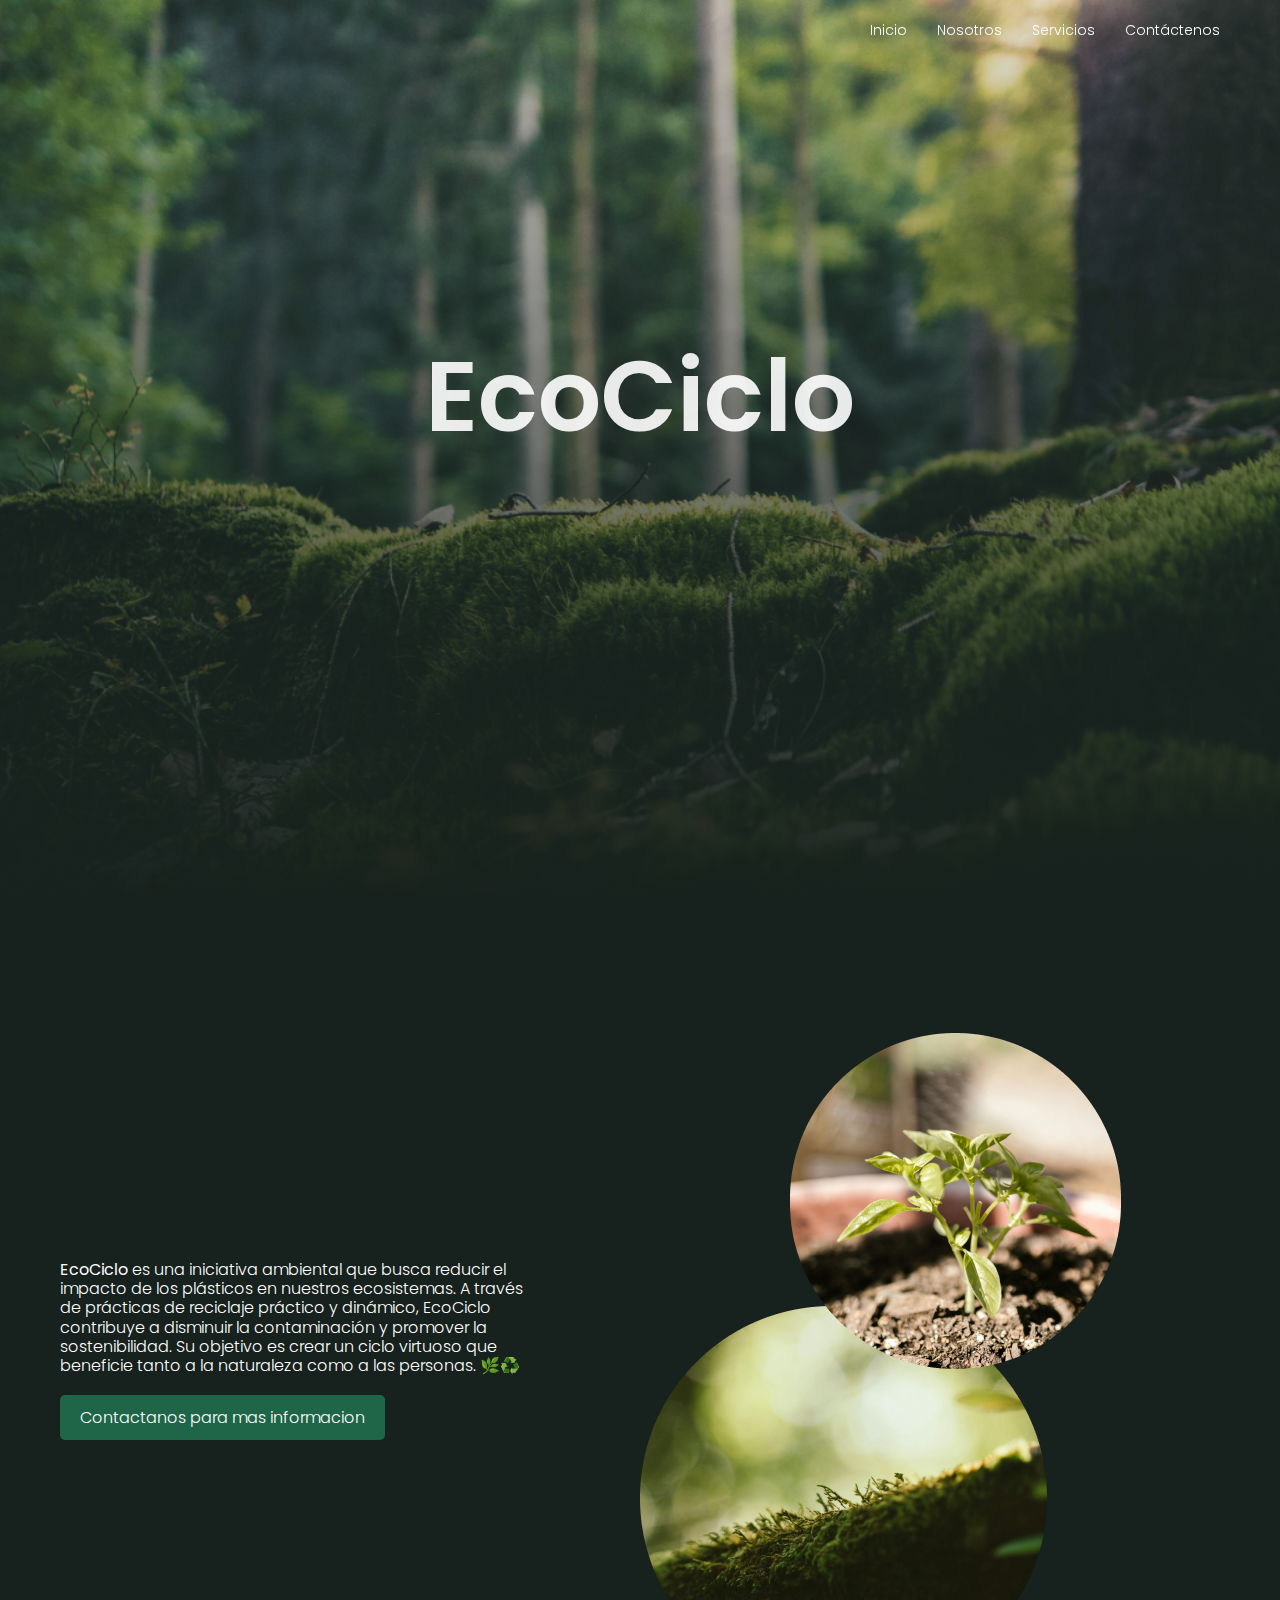
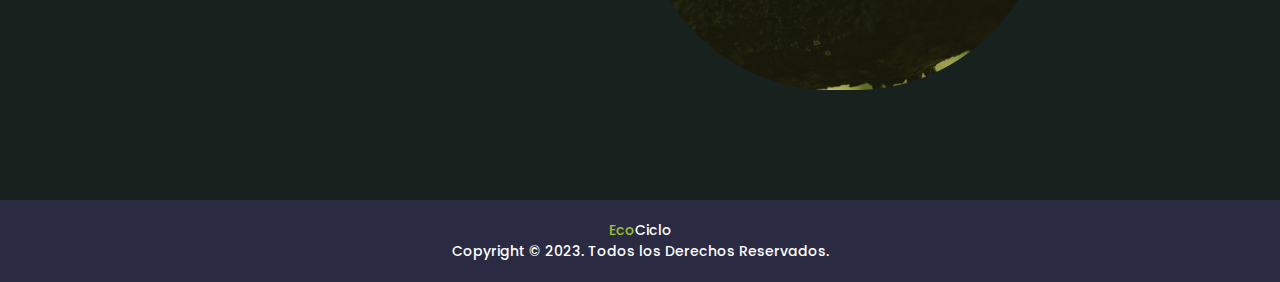
==== index.html @ 2aae8bb3 "-- first commit" ====
<!DOCTYPE html>
<html lang="es">
  <head>
    <meta charset="utf-8" />
    <meta http-equiv="X-UA-Compatible" content="IE=edge" />
    <title>EcoCiclo</title>
    <meta name="description" content="" />
    <meta name="viewport" content="width=device-width, initial-scale=1" />
    <link rel="stylesheet" href="main.css" />
    <link rel="preconnect" href="https://fonts.googleapis.com" />
    <link rel="preconnect" href="https://fonts.gstatic.com" crossorigin />
    <link
      href="https://fonts.googleapis.com/css2?family=Poppins:ital,wght@0,100;0,200;0,300;0,400;0,500;0,600;0,700;0,800;0,900;1,100;1,200;1,300;1,400;1,500;1,600;1,700;1,800;1,900&display=swap"
      rel="stylesheet"
    />
  </head>
  <body>
    <header>
      <button id="header-button">☰</button>
      <ul class="header-menu" id="header-menu">
        <li><a href="index.html">Inicio</a></li>
        <li><a href="pages/about.html">Nosotros</a></li>
        <li><a href="pages/services.html">Servicios</a></li>
        <li><a href="pages/contact.html">Contáctenos</a></li>
      </ul>
      <h1 class="header-title">EcoCiclo</h1>
    </header>

    <main class="main-content">
      <div class="main-text">
        <p class="main-paragraph">
          <strong>EcoCiclo</strong> es una iniciativa ambiental que busca
          reducir el impacto de los plásticos en nuestros ecosistemas. A través
          de prácticas de reciclaje práctico y dinámico, EcoCiclo contribuye a
          disminuir la contaminación y promover la sostenibilidad. Su objetivo
          es crear un ciclo virtuoso que beneficie tanto a la naturaleza como a
          las personas. 🌿♻️
        </p>
        <a href="pages/contact.html" class="main-button"
          >Contactanos para mas informacion</a
        >
      </div>

      <div class="main-images">
        <img
          src="assets/pexels-rdne-stock-project-7782149.png"
          id="plant"
          alt="Planta"
        />
        <img
          src="assets/pexels-ellie-burgin-1661546-4192020.png"
          id="tree"
          alt="Tronco de arbol"
        />
      </div>
    </main>
    <footer>
      <p class="footer-title"><span style="color: #9fc131">Eco</span>Ciclo</p>
      <p class="footer-text">
        Copyright © 2023. Todos los Derechos Reservados.
      </p>
    </footer>
  </body>
  <script>
    const headerButton = document.getElementById("header-button");
    const headerMenu = document.getElementById("header-menu");
    headerButton.addEventListener("click", (e) => {
      e.preventDefault();
      if (headerMenu.style.display === "flex") {
        headerMenu.style.display = "none";
      } else {
        headerMenu.style.display = "flex";
      }
    });

  </script>
</html>
---- main.css ----
*,
*::before,
*::after {
  margin: 0;
  padding: 0;
  box-sizing: inherit;
}
html {
  font-size: 62.5%;
}
body {
  font-family: "Poppins", sans-serif;
  font-weight: 300;
  box-sizing: border-box;
  font-size: 1.6rem;
  color: white;
}
a {
  text-decoration: inherit;
  color: inherit;
}

header {
  padding: 2rem 6rem;
  background-color: #f5f5f5;
  min-height: 100vh;
  display: grid;
  background: linear-gradient(0deg, rgba(23, 33, 29, 1), rgba(0, 0, 0, 0)),
    url(assets/Mask\ group.png);
  background-position: center;
  background-repeat: no-repeat;
  -webkit-background-size: cover;
  background-size: cover;
}

/* Header */
.header-menu {
  list-style: none;
  position: fixed;
  display: flex;
  flex-direction: row;
  justify-self: flex-end;
  justify-content: end;
  gap: 30px;
  z-index: 10;
}
.header-menu li {
  font-size: 1.4rem;
}

.header-menu li:hover {
  cursor: pointer;
  color: #9fc131;
}

.header-title {
  font-family: "Poppins", sans-serif;
  font-weight: 600;
  text-align: center;
  justify-self: center;
  transform: translateY(35%);
  font-size: 10rem;
  color: rgba(255, 255, 255, 0.9);
}

/* Main */
main {
  min-height: 100vh;
  padding: 2rem 6rem;
  display: grid;
  grid-template-columns: 1fr 1fr;
  background-color: #17211d;
  align-items: center;
  justify-content: center;
}
#header-button {
  display: none;
}
.main-text {
  display: flex;
  flex-direction: column;
  gap: 2rem;
  align-items: start;
}
.main-button {
  background-color: #1f6649;
  padding: 1rem 2rem;
  border-radius: 5px;
}
.main-button:active {
  background-color: #414644;
  cursor: pointer;
}
.main-paragraph {
  line-height: 120%;
  width: 80%;
}
.main-images {
  display: block;
}
#tree {
  position: relative;
  bottom: 2rem;
  z-index: 4;
}
#plant {
  z-index: 5;
  position: relative;
  top: 5rem;
  left: 15rem;
}
footer {
  display: flex;
  flex-direction: column;
  justify-content: center;
  align-items: center;
  padding: 2rem 0;
  background-color: #2a2a43;
  font-weight: 500;
  font-size: 1.4rem;
}

@media screen and (max-width: 1200px) {
  main {
    grid-template-columns: 1fr;
    gap: 2rem;
    min-height: 100%;
  }
  .main-text {
    align-items: center;
  }
  .main-paragraph {
    text-align: center;
  }

  .main-images {
    display: flex;
    justify-content: center;
    align-items: center;
    gap: 10rem;
  }

  #tree {
    position: static;
    width: 15rem;
  }
  #plant {
    position: static;
    width: 15rem;
  }

  #header-button {
    display: block;
    border-radius: 5px;
    border: none;
    background-color: transparent;
    position: fixed;
    z-index: 100;
    right: 7rem;
    top: 2rem;
    color: #f5f5f5;
    font-size: 2rem;
  }

  .header-title {
    font-size: 6rem;
  }
  .header-menu {
    display: none;
    flex-direction: column;
    background-color: #17211d;
    padding: 2rem;
    border-radius: 5px;
    gap: 1rem;
  }
}
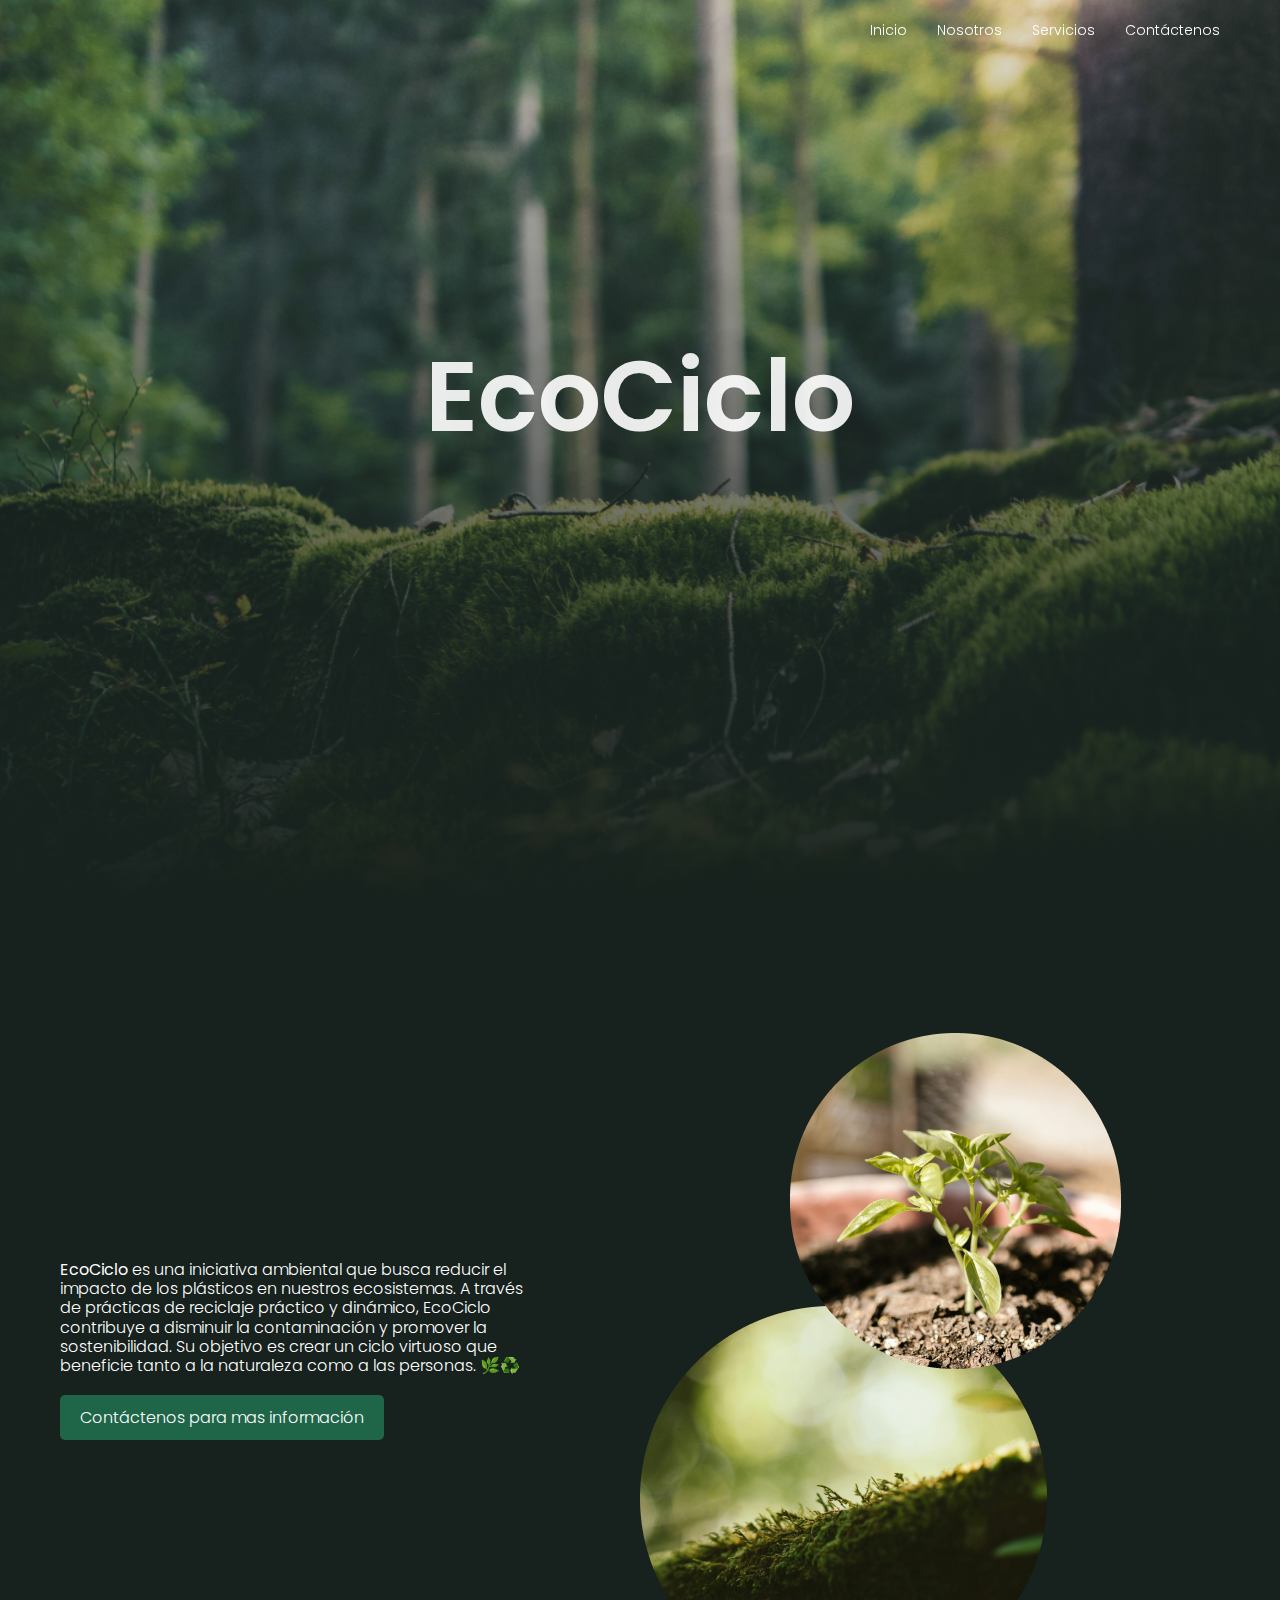
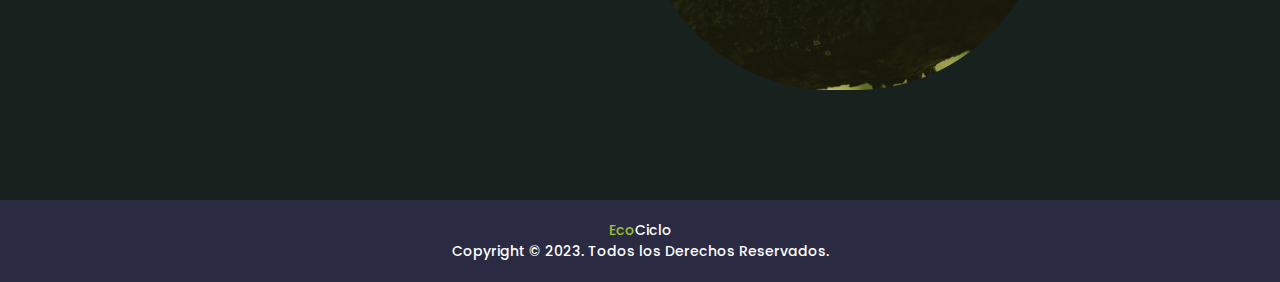
==== commit 150c0390: "added prebuild-rest api-flask" ====
--- a/index.html
+++ b/index.html
@@ -21,7 +21,7 @@
         <li><a href="index.html">Inicio</a></li>
         <li><a href="pages/about.html">Nosotros</a></li>
         <li><a href="pages/services.html">Servicios</a></li>
-        <li><a href="pages/contact.html">Contáctenos</a></li>
+        <li><a href="backend/src/template/contact.html">Contáctenos</a></li>
       </ul>
       <h1 class="header-title">EcoCiclo</h1>
     </header>
@@ -37,7 +37,7 @@
           las personas. 🌿♻️
         </p>
         <a href="pages/contact.html" class="main-button"
-          >Contactanos para mas informacion</a
+          >Contáctenos para mas información</a
         >
       </div>
 
@@ -50,7 +50,7 @@
         <img
           src="assets/pexels-ellie-burgin-1661546-4192020.png"
           id="tree"
-          alt="Tronco de arbol"
+          alt="Tronco de árbol"
         />
       </div>
     </main>
